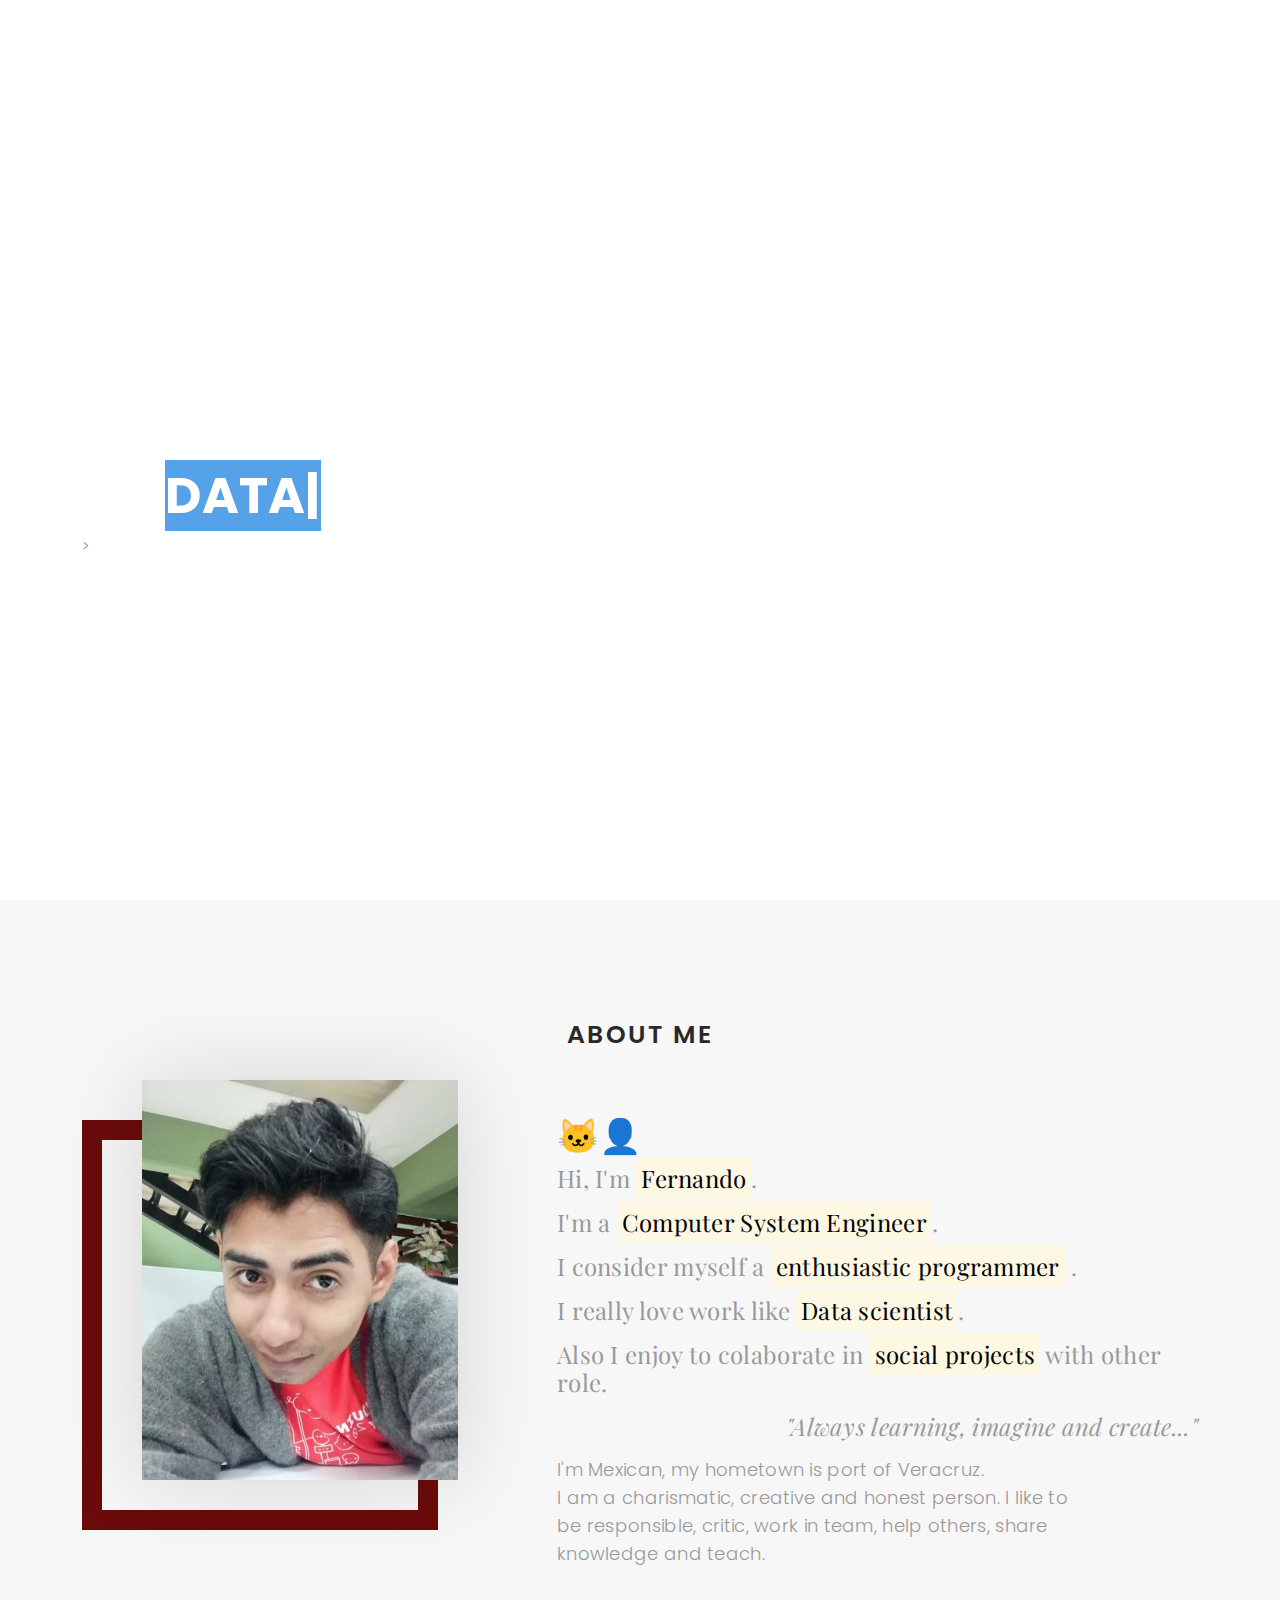
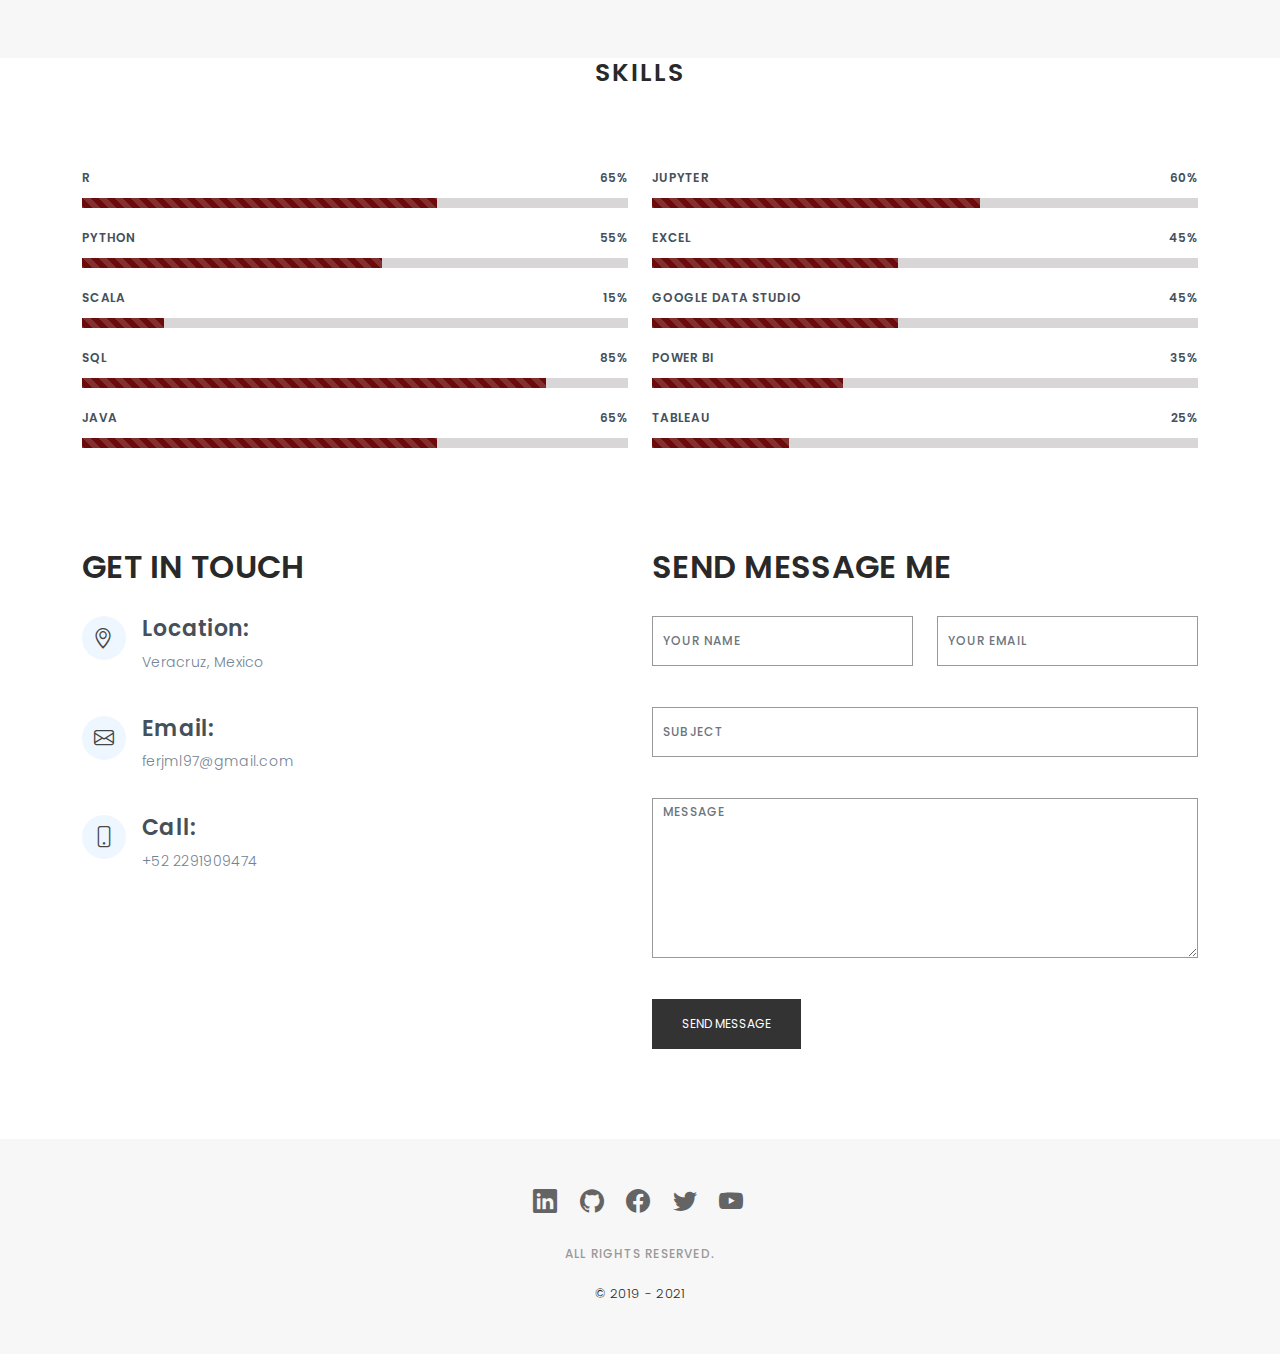
==== index.html @ 3c68696a "sections apart" ====
<!DOCTYPE html>
<html lang="en">

<head>
  <meta charset="utf-8">
  <meta content="width=device-width, initial-scale=1.0" name="viewport">

  <title>FM Site</title>
  <meta content="" name="description">
  <meta content="" name="keywords">

  <!-- Favicons -->
  <link href="assets/img/logo-fm.png" rel="icon">


  <!-- Google Fonts -->
  <link href="https://fonts.googleapis.com/css?family=Poppins:300,300i,400,400i,500,500i,600,600i,700,700i|Playfair+Display:400,400i,500,500i,600,600i,700,700i,900,900i" rel="stylesheet">
  <link rel="preconnect" href="https://fonts.googleapis.com">
  <link rel="preconnect" href="https://fonts.gstatic.com" crossorigin>
  <link href="https://fonts.googleapis.com/css2?family=Playfair+Display:ital,wght@0,700;1,400;1,900&display=swap" rel="stylesheet">
    
  <!-- Vendor CSS Files -->
  <link href="assets/vendor/bootstrap/css/bootstrap.min.css" rel="stylesheet">
  <link href="assets/vendor/bootstrap-icons/bootstrap-icons.css" rel="stylesheet">
  <link href="assets/vendor/boxicons/css/boxicons.min.css" rel="stylesheet">
  <link href="assets/vendor/glightbox/css/glightbox.min.css" rel="stylesheet">
  <link href="assets/vendor/swiper/swiper-bundle.min.css" rel="stylesheet">
  

  <!-- Template Main CSS File -->
  <link href="assets/css/style.css" rel="stylesheet">

</head>

<body>
  
  <div class="contenedor_loader">
    <div class="loader"></div>
  </div>
  
  
  <!-- ======= Header ======= -->
  <header id="header" class="fixed-top">
    <div class="container d-flex align-items-center justify-content-between">

      <a href="index.html" class="logo"><img src="assets/img/logo-fm.png" alt="" class="img-fluid"></a>
      <!-- Uncomment below if you prefer to use an text logo -->
      <!-- <h1 class="logo"><a href="index.html">Folio</a></h1> -->
      

      <nav id="navbar" class="navbar">
        <ul>
          <li><a class="nav-link scrollto active" href="#hero">Home</a></li>
          <li><a class="nav-link scrollto" href="#about">About me</a></li>
          <li><a class="nav-link scrollto" href="#skills">Skills</a></li>
          <!-- <li><a class="nav-link scrollto" href="#resume">Resume</a></li>
          <li><a class="nav-link  scrollto" href="#portfolio">Portfolio</a></li>
          <li><a class="nav-link  scrollto" href="#journal">Blog</a></li> -->
          <li><a class="nav-link scrollto" href="#contact">Contact</a></li>
          
         <!--  <li class="dropdown"><a href=""><span> More </span> <i class="bi bi-chevron-down"></i></a>
            <ul>
              <li><a href="#"> Activities Calendar</a></li>
              <li><a href="#"> Accounts </a></li>
              <li><a href="#"> Events </a></li>
              <li><a href="#"> Hackathons </a></li>
              <li class="dropdown"><a href="#"><span> Download CV </span> <i class="bi bi-chevron-right"></i></a>
                <ul>
                  <li><a href="#">Data Scientist</a></li>
                  <li><a href="#">Web Developer</a></li>
                  <li><a href="#">Programmer</a></li>
                  <li><a href="#">UX|UI</a></li>
                </ul>
              </li>
            </ul>
          </li> -->
        
          
          
        </ul>
        <i class="bi bi-list mobile-nav-toggle"></i>
      </nav><!-- .navbar -->

    </div>
  </header><!-- End Header -->

  <!-- ======= Hero Section ======= -->
  <div id="hero" class="home">

    <div class="container">
      <div class="hero-content flex-column justify-content-center">
        <h1> FERNANDO </h1>
        <h1> MALDONADO </h1>
        <h2>I'm <span class="typed" data-typed-items="Data Scientist"></span></h2>
                <!--  Developer , UX / UI , Freelancer-->>
        <p>Data Scientist | Web Developer | Programmer | UX/UI </p>

        <ul class="list-unstyled list-social">
          <li><a href="https://www.linkedin.com/in/ferjml97/"><i class="bi bi-linkedin"></i></a></li>
          <li><a href="https://github.com/ferjml97"><i class="bi bi-github"></i></a></li>
          <li><a href="https://www.facebook.com/ferjml3960"><i class="bi bi-facebook"></i></a></li>
          <li><a href="https://twitter.com/ferjml97"><i class="bi bi-twitter"></i></a></li>
          <li><a href="https://www.youtube.com/channel/UCDywycMOpGWDuRJyIHWeQcQ
            "><i class="bi bi-youtube" style="font-size: 2 rem; top: 50%;"></i></a></li>
        </ul>
      </div>
    </div>
  </div><!-- End Hero -->

  <main id="main">

    <!-- ======= About Section ======= -->
    <div id="about" class="paddsection">
      <div class="container">
        <div class="section-title text-center">
          <h2>ABOUT ME</h2>
        </div>
      </div>
      <div class="container">
        <div class="row justify-content-between">

          <div class="col-lg-4 ">
            <div class="div-img-bg">
              <div class="about-img">
                <img src="assets/img/me.jpg" class="img-responsive" alt="me">
              </div>
            </div>
          </div>

          <div class="col-lg-7">
            <div class="about-descr">
              <p class="p-ico"> 🐱‍👤 </p>
              <p class="p-heading"> Hi, I'm <mark>Fernando</mark>.</p>
              <p class="p-heading"> I'm a <mark>Computer System Engineer</mark>.</p>
              <p class="p-heading"> I consider myself a <mark>enthusiastic programmer</mark> .</p>
              <p class="p-heading"> I really love work like <mark>Data scientist</mark>. </p>
              <p class="p-heading"> Also I enjoy to colaborate in <mark>social projects</mark> with other role.</p>
              <p class="p-headingex"></p>
      
              <p class="  p-headingex"> "Always learning, imagine and create..."  </p>

              <p class="separator">I'm Mexican, my hometown is port of Veracruz.</p>
              <p class="separator">
                I am a charismatic, creative and honest person. I like to be responsible, critic, 
                work in team, help others, share knowledge and teach.
              </p>

            </div>

          </div>
        </div>
      </div>
    </div><!-- End About Section -->

    <!-- ======= Services Section ======= -->
    <!-- <div id="services">
      <div class="container">

        <div class="services-slider swiper" data-aos="fade-up" data-aos-delay="100">
          <div class="swiper-wrapper">

            <div class="swiper-slide">
              <div class="services-block">
                <i class="bi bi-briefcase"></i>
                <span>UI/UX DESIGN</span>
                <p class="separator">To an English person, it will seem like simplified English,told me what </p>
              </div>
            </div> -->
            <!-- End testimonial item -->

           <!--  <div class="swiper-slide">
              <div class="services-block">
                <i class="bi bi-card-checklist"></i>
                <span>BRAND IDENTITY</span>
                <p class="separator">To an English person, it will seem like simplified English,told me what </p>
              </div>
            </div> -->
            <!-- End testimonial item -->

           <!--  <div class="swiper-slide">
              <div class="services-block">
                <i class="bi bi-bar-chart"></i>
                <span>WEB DESIGN</span>
                <p class="separator">To an English person, it will seem like simplified English,told me what </p>
              </div>
            </div> -->
            <!-- End testimonial item -->

           <!--  <div class="swiper-slide">
              <div class="services-block">
                <i class="bi bi-binoculars"></i>
                <span>MOBILE APPS</span>
                <p class="separator">To an English person, it will seem like simplified English,told me what </p>
              </div>
            </div> -->
            <!-- End testimonial item -->

            <!-- <div class="swiper-slide">
              <div class="services-block">
                <i class="bi bi-brightness-high"></i>
                <span>Analytics</span>
                <p class="separator">To an English person, it will seem like simplified English,told me what </p>
              </div>
            </div> -->
            <!-- End testimonial item -->

            <!-- <div class="swiper-slide">
              <div class="services-block">
                <i class="bi bi-calendar4-week"></i>
                <span>PHOTOGRAPHY</span>
                <p class="separator">To an English person, it will seem like simplified English,told me what </p>
              </div>
            </div> -->
            <!-- End testimonial item -->

         <!--  </div>
          <div class="swiper-pagination"></div>
        </div>

      </div>

    </div> --><!-- End Services Section -->

    <!-- ======= Skills Section ======= -->
    <section id="skills" class="skills section-bg ">
      <div class="container">

        <div class="section-title">
          <div class="container">
            <div class="section-title text-center">
              <h2>SKILLS</h2>
            </div>
          </div>
<!--           <p>Magnam dolores commodi suscipit. Necessitatibus eius consequatur ex aliquid fuga eum quidem. Sit sint consectetur velit. Quisquam quos quisquam cupiditate. Et nemo qui impedit suscipit alias ea. Quia fugiat sit in iste officiis commodi quidem hic quas.</p>
 -->        </div>

        <div class="row skills-content">

          <div class="col-lg-6">

            <div class="progress">
              <span class="skill"> R <i class="val">65%</i></span>
              <div class="progress-bar-wrap">
              <div class="progress-bar progress-bar-striped progress-bar-animated" role="progressbar" aria-valuenow="75" aria-valuemin="0" aria-valuemax="100" style="width: 65%"></div>
              </div>
            </div>
            
            <div class="progress">
              <span class="skill"> PYTHON <i class="val">55%</i></span>
              <div class="progress-bar-wrap">
              <div class="progress-bar progress-bar-striped progress-bar-animated" role="progressbar" aria-valuenow="75" aria-valuemin="0" aria-valuemax="100" style="width: 55%"></div>
              </div>
            </div>

            <div class="progress">
              <span class="skill"> SCALA <i class="val">15%</i></span>
              <div class="progress-bar-wrap">
              <div class="progress-bar progress-bar-striped progress-bar-animated" role="progressbar" aria-valuenow="75" aria-valuemin="0" aria-valuemax="100" style="width: 15%"></div>
              </div>
            </div>

            <div class="progress">
              <span class="skill"> SQL <i class="val">85%</i></span>
              <div class="progress-bar-wrap">
              <div class="progress-bar progress-bar-striped progress-bar-animated" role="progressbar" aria-valuenow="75" aria-valuemin="0" aria-valuemax="100" style="width: 85%"></div>
              </div>
            </div>

            <div class="progress">
              <span class="skill"> JAVA <i class="val">65%</i></span>
              <div class="progress-bar-wrap">
              <div class="progress-bar progress-bar-striped progress-bar-animated" role="progressbar" aria-valuenow="75" aria-valuemin="0" aria-valuemax="100" style="width: 65%"></div>
              </div>
            </div>

          </div>

          <div class="col-lg-6">

            <div class="progress">
              <span class="skill"> JUPYTER <i class="val">60%</i></span>
              <div class="progress-bar-wrap">
              <div class="progress-bar progress-bar-striped progress-bar-animated" role="progressbar" aria-valuenow="75" aria-valuemin="0" aria-valuemax="100" style="width: 60%"></div>
              </div>
            </div>

            <div class="progress">
              <span class="skill"> EXCEL <i class="val">45%</i></span>
              <div class="progress-bar-wrap">
              <div class="progress-bar progress-bar-striped progress-bar-animated" role="progressbar" aria-valuenow="75" aria-valuemin="0" aria-valuemax="100" style="width: 45%"></div>
              </div>
            </div>

            <div class="progress">
              <span class="skill"> GOOGLE DATA STUDIO <i class="val">45%</i></span>
              <div class="progress-bar-wrap">
              <div class="progress-bar progress-bar-striped progress-bar-animated" role="progressbar" aria-valuenow="75" aria-valuemin="0" aria-valuemax="100" style="width: 45%"></div>
              </div>
            </div>

            <div class="progress">
              <span class="skill"> POWER BI <i class="val">35%</i></span>
              <div class="progress-bar-wrap">
              <div class="progress-bar progress-bar-striped progress-bar-animated" role="progressbar" aria-valuenow="75" aria-valuemin="0" aria-valuemax="100" style="width: 35%"></div>
              </div>
            </div>

            <div class="progress">
              <span class="skill"> TABLEAU <i class="val">25%</i></span>
              <div class="progress-bar-wrap">
              <div class="progress-bar progress-bar-striped progress-bar-animated" role="progressbar" aria-valuenow="75" aria-valuemin="0" aria-valuemax="100" style="width:25%"></div>
              </div>
            </div>

          </div>
        </div>
      </div>
    </section><!-- End Skills Section -->

    <!-- ======= Resume Section ======= -->
   <!--  <section id="resume" class="resume paddsection">
      <div class="container" data-aos="fade-up">

        <div class="section-title">
          <div class="container">
            <div class="section-title text-center">
              <h2>RESUME</h2>
            </div>
          </div>
          <p>Magnam dolores commodi suscipit. Necessitatibus eius consequatur ex aliquid fuga eum quidem. Sit sint consectetur velit. Quisquam quos quisquam cupiditate. Et nemo qui impedit suscipit alias ea. Quia fugiat sit in iste officiis commodi quidem hic quas.</p>
        </div>

        <div class="row">
          <div class="col-lg-6">
            <h3 class="resume-title">Sumary</h3>
            <div class="resume-item pb-0">
              <h4>Brandon Johnson</h4>
              <p><em>Innovative and deadline-driven Graphic Designer with 3+ years of experience designing and developing user-centered digital/print marketing material from initial concept to final, polished deliverable.</em></p>
              <ul>
                <li>Portland par 127,Orlando, FL</li>
                <li>(123) 456-7891</li>
                <li>alice.barkley@example.com</li>
              </ul>
            </div>

            <h3 class="resume-title">Education</h3>
            <div class="resume-item">
              <h4>Master of Fine Arts &amp; Graphic Design</h4>
              <h5>2015 - 2016</h5>
              <p><em>Rochester Institute of Technology, Rochester, NY</em></p>
              <p>Qui deserunt veniam. Et sed aliquam labore tempore sed quisquam iusto autem sit. Ea vero voluptatum qui ut dignissimos deleniti nerada porti sand markend</p>
            </div>
            <div class="resume-item">
              <h4>Bachelor of Fine Arts &amp; Graphic Design</h4>
              <h5>2010 - 2014</h5>
              <p><em>Rochester Institute of Technology, Rochester, NY</em></p>
              <p>Quia nobis sequi est occaecati aut. Repudiandae et iusto quae reiciendis et quis Eius vel ratione eius unde vitae rerum voluptates asperiores voluptatem Earum molestiae consequatur neque etlon sader mart dila</p>
            </div>
          </div>
          <div class="col-lg-6">
            <h3 class="resume-title">Professional Experience</h3>
            <div class="resume-item">
              <h4>Senior graphic design specialist</h4>
              <h5>2019 - Present</h5>
              <p><em>Experion, New York, NY </em></p>
              <ul>
                <li>Lead in the design, development, and implementation of the graphic, layout, and production communication materials</li>
                <li>Delegate tasks to the 7 members of the design team and provide counsel on all aspects of the project. </li>
                <li>Supervise the assessment of all graphic materials in order to ensure quality and accuracy of the design</li>
                <li>Oversee the efficient use of production project budgets ranging from $2,000 - $25,000</li>
              </ul>
            </div>
            <div class="resume-item">
              <h4>Graphic design specialist</h4>
              <h5>2017 - 2018</h5>
              <p><em>Stepping Stone Advertising, New York, NY</em></p>
              <ul>
                <li>Developed numerous marketing programs (logos, brochures,infographics, presentations, and advertisements).</li>
                <li>Managed up to 5 projects or tasks at a given time while under pressure</li>
                <li>Recommended and consulted with clients on the most appropriate graphic design</li>
                <li>Created 4+ design presentations and proposals a month for clients and account managers</li>
              </ul>
            </div>
          </div>
        </div>

      </div>
    </section> --><!-- End Resume Section -->

    <!-- ======= Portfolio Section ======= -->
   <!--  <div id="portfolio" class="paddsection">

      <div class="container">
        <div class="section-title text-center">
          <h2>My Portfolio</h2>
        </div>
      </div>

      <div class="container">

        <div class="row">
          <div class="col-lg-12 d-flex justify-content-center">
            <ul id="portfolio-flters">
              <li data-filter="*" class="filter-active">All</li>
              <li data-filter=".filter-app">App</li>
              <li data-filter=".filter-card">Card</li>
              <li data-filter=".filter-web">Web</li>
            </ul>
          </div>
        </div>

        <div class="row portfolio-container">

          <div class="col-lg-4 col-md-6 portfolio-item filter-app">
            <img src="assets/img/portfolio/portfolio-1.jpg" class="img-fluid" alt="">
            <div class="portfolio-info">
              <h4>App 1</h4>
              <p>App</p>
              <a href="assets/img/portfolio/portfolio-1.jpg" data-gallery="portfolioGallery" class="portfolio-lightbox preview-link" title="App 1"><i class="bx bx-plus"></i></a>
              <a href="portfolio-details.html" class="details-link" title="More Details"><i class="bx bx-link"></i></a>
            </div>
          </div>

          <div class="col-lg-4 col-md-6 portfolio-item filter-web">
            <img src="assets/img/portfolio/portfolio-2.jpg" class="img-fluid" alt="">
            <div class="portfolio-info">
              <h4>Web 3</h4>
              <p>Web</p>
              <a href="assets/img/portfolio/portfolio-2.jpg" data-gallery="portfolioGallery" class="portfolio-lightbox preview-link" title="Web 3"><i class="bx bx-plus"></i></a>
              <a href="portfolio-details.html" class="details-link" title="More Details"><i class="bx bx-link"></i></a>
            </div>
          </div>

          <div class="col-lg-4 col-md-6 portfolio-item filter-app">
            <img src="assets/img/portfolio/portfolio-3.jpg" class="img-fluid" alt="">
            <div class="portfolio-info">
              <h4>App 2</h4>
              <p>App</p>
              <a href="assets/img/portfolio/portfolio-3.jpg" data-gallery="portfolioGallery" class="portfolio-lightbox preview-link" title="App 2"><i class="bx bx-plus"></i></a>
              <a href="portfolio-details.html" class="details-link" title="More Details"><i class="bx bx-link"></i></a>
            </div>
          </div>

          <div class="col-lg-4 col-md-6 portfolio-item filter-card">
            <img src="assets/img/portfolio/portfolio-4.jpg" class="img-fluid" alt="">
            <div class="portfolio-info">
              <h4>Card 2</h4>
              <p>Card</p>
              <a href="assets/img/portfolio/portfolio-4.jpg" data-gallery="portfolioGallery" class="portfolio-lightbox preview-link" title="Card 2"><i class="bx bx-plus"></i></a>
              <a href="portfolio-details.html" class="details-link" title="More Details"><i class="bx bx-link"></i></a>
            </div>
          </div>

          <div class="col-lg-4 col-md-6 portfolio-item filter-web">
            <img src="assets/img/portfolio/portfolio-5.jpg" class="img-fluid" alt="">
            <div class="portfolio-info">
              <h4>Web 2</h4>
              <p>Web</p>
              <a href="assets/img/portfolio/portfolio-5.jpg" data-gallery="portfolioGallery" class="portfolio-lightbox preview-link" title="Web 2"><i class="bx bx-plus"></i></a>
              <a href="portfolio-details.html" class="details-link" title="More Details"><i class="bx bx-link"></i></a>
            </div>
          </div>

          <div class="col-lg-4 col-md-6 portfolio-item filter-app">
            <img src="assets/img/portfolio/portfolio-6.jpg" class="img-fluid" alt="">
            <div class="portfolio-info">
              <h4>App 3</h4>
              <p>App</p>
              <a href="assets/img/portfolio/portfolio-6.jpg" data-gallery="portfolioGallery" class="portfolio-lightbox preview-link" title="App 3"><i class="bx bx-plus"></i></a>
              <a href="portfolio-details.html" class="details-link" title="More Details"><i class="bx bx-link"></i></a>
            </div>
          </div>
          
        </div>

      </div>

    </div> --><!-- End Portfolio Section -->

    <!-- ======= Journal Section ======= -->
    <!-- <div id="journal" class="text-left paddsection">

      <div class="container">
        <div class="section-title text-center">
          <h2>journal</h2>
        </div>
      </div>

      <div class="container">
        <div class="journal-block">
          <div class="row">

            <div class="col-lg-4 col-md-6">
              <div class="journal-info">

                <a href="blog-single.html"><img src="assets/img/blog-post-1.jpg" class="img-responsive" alt="img"></a>

                <div class="journal-txt">

                  <h4><a href="blog-single.html">SO LETS MAKE THE MOST IS BEAUTIFUL</a></h4>
                  <p class="separator">To an English person, it will seem like simplified English
                  </p>

                </div>

              </div>
            </div>

            <div class="col-lg-4 col-md-6">
              <div class="journal-info">

                <a href="blog-single.html"><img src="assets/img/blog-post-2.jpg" class="img-responsive" alt="img"></a>

                <div class="journal-txt">

                  <h4><a href="blog-single.html">WE'RE GONA MAKE DREAMS COMES</a></h4>
                  <p class="separator">To an English person, it will seem like simplified English
                  </p>

                </div>

              </div>
            </div>

            <div class="col-lg-4 col-md-6">
              <div class="journal-info">

                <a href="blog-single.html"><img src="assets/img/blog-post-3.jpg" class="img-responsive" alt="img"></a>

                <div class="journal-txt">

                  <h4><a href="blog-single.html">NEW LIFE CIVILIZATIONS TO BOLDLY</a></h4>
                  <p class="separator">To an English person, it will seem like simplified English
                  </p>

                </div>

              </div>
            </div>

            <div class="col-lg-4 col-md-6">
              <div class="journal-info">

                <a href="blog-single.html"><img src="assets/img/blog-post-3.jpg" class="img-responsive" alt="img"></a>

                <div class="journal-txt">

                  <h4><a href="blog-single.html">NEW LIFE CIVILIZATIONS TO BOLDLY</a></h4>
                  <p class="separator">To an English person, it will seem like simplified English
                  </p>

                </div>

              </div>
            </div>

          </div>
        </div>
      </div>

    </div> --><!-- End Journal Section -->

    <!-- ======= Contact Section ======= -->
    <div id="contact" class="paddsection contact">
      <div class="container">
        <div class="contact-block1">
          <div class="row">
            
            <div class="col-lg-6">
              <div class="info contact-contact">
                <h2 class="mb-30">GET IN TOUCH</h2>
                <div class="address">
                  <i class="bi bi-geo-alt"></i>
                  <h4>Location:</h4>
                  <p>Veracruz, Mexico</p>
                </div>
  
                <div class="email">
                  <i class="bi bi-envelope"></i>
                  <h4>Email:</h4>
                  <p>ferjml97@gmail.com</p>
                </div>
  
                <div class="phone">
                  <i class="bi bi-phone"></i>
                  <h4>Call:</h4>
                  <p>+52 2291909474</p>
                </div>
  
              </div>
  
            </div>

            <!--
            <div class="col-lg-6">
              <div class="contact-contact">

                <h2 class="mb-30">GET IN TOUCH</h2>

                <ul class="contact-details">
                  <li><span>Veracruz, Mexico</span></li>
                  <li><span>+52 2291909474</span></li>
                  <li><span>ferjml97@gmail.com</span></li>
                </ul>

              </div>
            </div>
            -->

            <div class="col-lg-6">
              <h2 class="mb-30">SEND MESSAGE ME</h2>
              <form action="forms/contact.php" method="post" role="form" class="php-email-form">
                <div class="row gy-3">

                  <div class="col-lg-6">
                    <div class="form-group contact-block1">
                      <input type="text" name="name" class="form-control" id="name" placeholder="Your Name" required>
                    </div>
                  </div>

                  <div class="col-lg-6">
                    <div class="form-group">
                      <input type="email" class="form-control" name="email" id="email" placeholder="Your Email" required>
                    </div>
                  </div>

                  <div class="col-lg-12">
                    <div class="form-group">
                      <input type="text" class="form-control" name="subject" id="subject" placeholder="Subject" required>
                    </div>
                  </div>

                  <div class="col-lg-12">
                    <div class="form-group">
                      <textarea class="form-control" name="message" placeholder="Message" required></textarea>
                    </div>
                  </div>

                  <div class="col-lg-12">
                    <div class="loading">Loading</div>
                    <div class="error-message"></div>
                    <div class="sent-message">Your message has been sent. Thank you!</div>
                  </div>

                  <div class="mt-0">
                    <input type="submit" class="btn btn-defeault btn-send" value="Send message">
                  </div>

                </div>
              </form>
            </div>
          </div>
        </div>
      </div>
    </div><!-- End Contact Section -->

  </main><!-- End #main -->

  <!-- ======= Footer ======= -->
  <div id="footer" class="text-center">
    <div class="container">
      <div class="socials-media text-center">

        <ul class="list-unstyled">
          <li><a href="https://www.linkedin.com/in/ferjml97/"><i class="bi bi-linkedin"></i></a></li>
          <li><a href="https://github.com/ferjml97"><i class="bi bi-github"></i></a></li>
          <li><a href="https://www.facebook.com/ferjml3960"><i class="bi bi-facebook"></i></a></li>
          <li><a href="https://twitter.com/ferjml97"><i class="bi bi-twitter"></i></a></li>
          <li><a href="https://www.youtube.com/channel/UCDywycMOpGWDuRJyIHWeQcQ
            "><i class="bi bi-youtube" style="font-size: 2 rem; top: 50%;"></i></a></li>
        </ul>
      </div>
      <p>All rights reserved.</p>
      <div class="credits">
        <a href="">&copy; 2019 - 2021</a>
      </div>
    </div>
  </div><!-- End Footer -->

  <a href="#" class="back-to-top d-flex align-items-center justify-content-center"><i class="bi bi-arrow-up-short"></i></a>

  <!-- Vendor JS Files -->
  <script src="assets/vendor/bootstrap/js/bootstrap.bundle.min.js"></script>
  <script src="assets/vendor/glightbox/js/glightbox.min.js"></script>
  <script src="assets/vendor/isotope-layout/isotope.pkgd.min.js"></script>
  <script src="assets/vendor/php-email-form/validate.js"></script>
  <script src="assets/vendor/swiper/swiper-bundle.min.js"></script>
  <script src="assets/vendor/typed.js/typed.min.js"></script>
  <script src="assets/vendor/waypoints/noframework.waypoints.min.js"></script>

  <!-- Template Main JS File -->
  <script src="assets/js/main.js"></script>

</body>

</html>
---- assets/css/style.css ----
::-webkit-scrollbar {
  display: none;
}


body {
  background: #ffffff;
  color: #898989;
  font-family: "Poppins", helvetica;
  font-size: 15px;
  font-weight: 300;
  line-height: 20px;
  letter-spacing: 0.02em;
  overflow-x: hidden;
  margin: 0 auto;
  padding: 0;
  box-sizing: border-box;
}



h1, h2, h3, h4, h5, h6 {
  margin: 0;
}

h2 {
  color: #292929;
  font-weight: 600;
}

h4 {
  color: #292929;
  font-size: 14px;
  font-weight: 600;
}

a {
  color: #292929;
  text-decoration: none !important;
  transition: all 0.5s ease-in-out 0s;
}

a:hover {
  transition: all 0.5s ease-in-out 0s;
}

p {
  /*margin: 25px 0;*/
  padding: 0;
  font-size: 15px;
  color: #999999;
  line-height: 28px;
}

::-moz-selection {
  background: #000000;
  color: #fff;
  font-weight: 800;
}

::selection {
  background: #000000;
  color: #fff;
}

.btn {
  background: #333;
  border: medium none;
  border-radius: 0;
  color: #fff;
  font-size: 12px;
  height: 50px;
  line-height: 50px;
  padding: 0 30px;
  text-transform: uppercase;
}

.btn:hover, .btn:focus {
  color: #fff;
}

.padDiv {
  padding: 30px 20px;
}

.section-title {
  margin-bottom: 70px;
}

.section-title h2 {
  font-size: 25px;
  letter-spacing: 2px;
  text-transform: uppercase;
}

.form-control {
  background-color: transparent;
  border: 1px solid #999;
  border-radius: 0;
  color: #999999;
  font-size: 12px;
  font-weight: 500;
  height: 50px;
  letter-spacing: 0.1em;
  padding-left: 10px;
  margin: 0 0 25px 0;
  line-height: 14px;
  text-transform: uppercase;
}

.form-control:focus {
  box-shadow: none;
  outline: 0 none;
}

.paddsection {
  padding-top: 90px;
  padding-bottom: 90px;
}

.paddsections {
  padding-top: 90px;
  padding-bottom: 90px !important;
}

.hvr-shutter-in-horizontal::before {
  background: #333;
}

.hvr-shutter-in-horizontal:hover {
  background: #b8a07e;
}

.mb-30 {
  margin-bottom: 30px;
}

.main-content {
  padding-top: 140px;
}

/*--------------------------------------------------------------
# Back to top button
--------------------------------------------------------------*/
.back-to-top {
  position: fixed;
  visibility: hidden;
  opacity: 0;
  right: 15px;
  bottom: 15px;
  z-index: 996;
  background: #000000;
  width: 40px;
  height: 40px;
  border-radius: 4px;
  transition: all 0.4s;
}
.back-to-top i {
  font-size: 28px;
  color: #fff;
  line-height: 0;
}
.back-to-top:hover {
  background: #050505b0;
  color: #fff;
}
.back-to-top.active {
  visibility: visible;
  opacity: 1;
}

/*--------------------------------------------------------------
# Header
--------------------------------------------------------------*/
#header {
  transition: all 0.5s;
  z-index: 997;
  padding: 15px 0;
  background-color: #fff;
  top: -100%;
  box-shadow: 0px 2px 25px rgba(0, 0, 0, 0.08);
}
#header.header-scrolled, #header.header-inner-pages {
  top: 0;
}
#header .logo {
  font-size: 30px;
  margin: 0;
  padding: 0;
  line-height: 1;
  font-weight: 600;
  letter-spacing: 1px;
  font-family: "Playfair Display", sans-serif;
  font-style: italic;
}
#header .logo a {
  color: #141414;
}
#header .logo img {
  max-height: 40px;
}
@media (max-width: 992px) {
  #header {
    border: 0;
  }
}

/*--------------------------------------------------------------
# Navigation Menu
--------------------------------------------------------------*/
/**
* Desktop Navigation 
*/
.navbar {
  padding: 0;
}
.navbar ul {
  margin: 0;
  padding: 0;
  display: flex;
  list-style: none;
  align-items: center;
}
.navbar li {
  position: relative;
}
.navbar a, .navbar a:focus {
  display: flex;
  align-items: center;
  justify-content: space-between;
  padding: 10px 0 10px 30px;
  font-family: "Poppins", sans-serif;
  font-size: 14px;
  font-weight: 500;
  color: #000000;
  white-space: nowrap;
  transition: 0.3s;
}
.navbar a i, .navbar a:focus i {
  font-size: 12px;
  line-height: 0;
  margin-left: 5px;
}
.navbar a:hover, .navbar .active, .navbar .active:focus, .navbar li:hover > a {
  color: #000000;
  font-weight: 800;
}
/* despegable */
.navbar .dropdown ul {
  display: block;
  position: absolute;
  left: 30px;
  top: calc(100% + 30px);
  margin: 0;
  padding: 10px 0;
  z-index: 99;
  opacity: 0;
  visibility: hidden;
  background: #fff;
  box-shadow: 0px 0px 30px rgba(127, 137, 161, 0.25);
  transition: 0.3s;
}
.navbar .dropdown ul li {
  min-width: 200px;
}
.navbar .dropdown ul a {
  padding: 10px 20px;
  font-weight: 400;
}
.navbar .dropdown ul a i {
  font-size: 12px;
}
.navbar .dropdown ul a:hover, .navbar .dropdown ul .active:hover, .navbar .dropdown ul li:hover > a {
  color: #b8a07e;
}
.navbar .dropdown:hover > ul {
  opacity: 1;
  top: 100%;
  visibility: visible;
}
.navbar .dropdown .dropdown ul {
  top: 0;
  left: calc(100% - 30px);
  visibility: hidden;
}
.navbar .dropdown .dropdown:hover > ul {
  opacity: 1;
  top: 0;
  left: 100%;
  visibility: visible;
}

@media (max-width: 1366px) {
  .navbar .dropdown .dropdown ul {
    left: -90%;
  }
  .navbar .dropdown .dropdown:hover > ul {
    left: -100%;
  }
}

/**
* Mobile Navigation 
*/
.mobile-nav-toggle {
  color: #4b4a4a;
  font-size: 28px;
  cursor: pointer;
  display: none;
  line-height: 0;
  transition: 0.5s;
}
.mobile-nav-toggle.bi-x {
  color: #fff;
}

@media (max-width: 991px) {
  .mobile-nav-toggle {
    display: block;
  }

  .navbar ul {
    display: none;
  }
}
.navbar-mobile {
  position: fixed;
  overflow: hidden;
  top: 0;
  right: 0;
  left: 0;
  bottom: 0;
  background: rgba(49, 49, 49, 0.9);
  transition: 0.3s;
}
.navbar-mobile .mobile-nav-toggle {
  position: absolute;
  top: 15px;
  right: 15px;
}
.navbar-mobile ul {
  display: block;
  position: absolute;
  top: 55px;
  right: 15px;
  bottom: 15px;
  left: 15px;
  padding: 10px 0;
  border-radius: 10px;
  background-color: #fff;
  overflow-y: auto;
  transition: 0.3s;
}
.navbar-mobile a, .navbar-mobile a:focus {
  padding: 10px 20px;
  font-size: 15px;
  color: #000000;
}
.navbar-mobile a:hover, .navbar-mobile .active, .navbar-mobile li:hover > a {
  color: #000000;
  font-weight: 1000;
}
.navbar-mobile .getstarted, .navbar-mobile .getstarted:focus {
  margin: 15px;
}
/* menu despegable*/
.navbar-mobile .dropdown ul {
  position: static;
  display: none;
  margin: 10px 20px;
  padding: 10px 0;
  z-index: 99;
  opacity: 1;
  visibility: visible;
  background: #fff;
  box-shadow: 0px 0px 30px rgba(127, 137, 161, 0.25);
}
.navbar-mobile .dropdown ul li {
  min-width: 200px;
}
.navbar-mobile .dropdown ul a {
  padding: 10px 20px;
}
.navbar-mobile .dropdown ul a i {
  font-size: 12px;
}
.navbar-mobile .dropdown ul a:hover, .navbar-mobile .dropdown ul .active:hover, .navbar-mobile .dropdown ul li:hover > a {
  color: #b8a07e;
}
.navbar-mobile .dropdown > .dropdown-active {
  display: block;
}

/*--------------------------------------------------------------
# Hero
--------------------------------------------------------------*/
#hero {
  background: url("../img/hero_2.gif") repeat scroll center center/cover;
  height: 100vh;
  width: 100%;
}

#hero .hero-content {
  height: 100vh;
  text-align: left;
  width: 100%;
  display: flex;
  justify-content: center;
  flex-direction: column;
}

.hero-content h1 {
  font-size: 70px;
  font-weight: 700;
  margin-top: 20px;
  margin-bottom: 10px;
  text-transform: uppercase;
  color: rgb(255, 255, 255);
}

.hero-content h2 {
  font-size: 50px;
  margin-top: 10px;
  font-weight: 700;
  margin-bottom: 10px;
  text-transform: uppercase;
  color: rgb(255, 255, 255);
}

.hero-content p {
  font-size: 20px;
  letter-spacing: 3px;
  margin-top: 10px;
  margin-bottom: 30px;
  text-transform: capitalize;
  color: rgb(255, 255, 255);
  font-weight: 600;
}

.hero-content .list-social li {
  display: inline-block;
  margin-right: 20px;
}

.hero-content .list-social li i {
  color: rgb(255, 255, 255);
  font-size: 30px;
}


/*
.hero-content .list-social li i:hover {
  color: #0563bb;
  font-weight: 100;
  transform: scale(1.3);
}*/
/*
#hero p span {
  color: #39c740;
  letter-spacing: 1px;
}
*/

#hero h2 span {
  /*color: #0563bb;*/
  background-color: #56a2e9;
  /*animation-name: example;
  animation-duration: 30s;*/
}


/*
@keyframes example {
  from {background-color: red;}
  to {background-color: yellow;}

}*/

/*--------------------------------------------------------------
# Breadcrumbs
--------------------------------------------------------------*/
.breadcrumbs {
  padding: 120px 0 0 0;
  background-color: white;
  min-height: 40px;
}
@media (max-width: 992px) {
  .breadcrumbs {
    padding-top: 100px;
  }
}
.breadcrumbs h2 {
  font-size: 24px;
  font-weight: 300;
  margin: 0;
}
@media (max-width: 992px) {
  .breadcrumbs h2 {
    margin: 0 0 10px 0;
  }
}
.breadcrumbs ol {
  display: flex;
  flex-wrap: wrap;
  list-style: none;
  padding: 0;
  margin: 0;
  font-size: 14px;
}
.breadcrumbs ol li + li {
  padding-left: 10px;
}
.breadcrumbs ol li + li::before {
  display: inline-block;
  padding-right: 10px;
  color: #6c757d;
  content: "/";
}
@media (max-width: 768px) {
  .breadcrumbs .d-flex {
    display: block !important;
  }
  .breadcrumbs ol {
    display: block;
  }
  .breadcrumbs ol li {
    display: inline-block;
  }
}

/*-----------------------------------------------------------------------------------*/
/*  About
/*-----------------------------------------------------------------------------------*/
#about {
  width: 100%;
  height: auto;
  background: #f7f7f7;
  padding-top: 120px;
}

#about .div-img-bg {
  padding-bottom: 30px;
  border: 20px solid #6b0b0b;
}

#about .div-img-bg .about-img img {
  width: 100%;
  box-shadow: 0px 0px 85px 0px rgba(0, 0, 0, 0.14);
  margin-top: -60px;
  margin-left: 40px;
  height: 400px;
  -o-object-fit: cover;
  object-fit: cover;
}
#about .about-descr .p-ico {
  font-family: "Playfair Display", serif;
  font-size: 34px;
  text-align: left;
}

#about .about-descr .p-heading {
  font-family: "Playfair Display", serif;
  font-size: 24px;
  text-align: left;
}

#about .about-descr .p-headingex {
  font-family: "Playfair Display", serif;
  font-style: italic;
  font-size: 24px;
  text-align:  right;
}

#about .about-descr .p-head {
  font-family: "Playfair Display", serif;
  font-weight: 700;
  font-size: 24px;
  text-align: right;
}

#about .about-descr .separator {
  max-width: 80%;
  margin-bottom: 0;
  font-size: 18px;
  text-align: left;
}

/*--------------------------------------------------------------
# Skills
--------------------------------------------------------------*/
.skills .progress {
  height: 60px;
  display: block;
  background: none;
  border-radius: 0;
}
.skills .progress .skill {
  padding: 10px 0;
  margin: 0;
  text-transform: uppercase;
  display: block;
  font-weight: 600;
  font-family: "Poppins", sans-serif;
  color: #45505b;
}
.skills .progress .skill .val {
  float: right;
  font-style: normal;
}
.skills .progress-bar-wrap {
  background: #d8d6d6;
}
.skills .progress-bar {
  width: 1px;
  height: 10px;
  transition: 0.9s;
  background-color: #6b0b0b;
}

/*--------------------------------------------------------------
# Resume
--------------------------------------------------------------*/
.resume .resume-title {
  font-size: 26px;
  font-weight: 700;
  margin-top: 20px;
  margin-bottom: 20px;
  color: #45505b;
}
.resume .resume-item {
  padding: 0 0 20px 20px;
  margin-top: -2px;
  border-left: 2px solid #0563bb;
  position: relative;
}
.resume .resume-item h4 {
  line-height: 18px;
  font-size: 18px;
  font-weight: 600;
  text-transform: uppercase;
  font-family: "Poppins", sans-serif;
  color: #0563bb;
  margin-bottom: 10px;
}
.resume .resume-item h5 {
  font-size: 16px;
  background: #f7f8f9;
  padding: 5px 15px;
  display: inline-block;
  font-weight: 600;
  margin-bottom: 10px;
}
.resume .resume-item ul {
  padding-left: 20px;
}
.resume .resume-item ul li {
  padding-bottom: 10px;
}
.resume .resume-item:last-child {
  padding-bottom: 0;
}
.resume .resume-item::before {
  content: "";
  position: absolute;
  width: 16px;
  height: 16px;
  border-radius: 50px;
  left: -9px;
  top: 0;
  background: #fff;
  border: 2px solid #0563bb;
}

/*--------------------------------------------------------------
# Services
--------------------------------------------------------------*/
#services {
  position: relative;
  padding-bottom: 80px;
}


.services-block span {
  margin: 10px 0;
  position: relative;
  font-size: 13px;
  color: #292929;
  letter-spacing: 0.1em;
  font-weight: 500;
  text-transform: uppercase;
  display: block;
}

.services-block .separator {
  margin: 0;
  font-size: 13px;
  line-height: 22px;
}

.services-block i {
  font-size: 44px;
  color: #6b0b0b;
  line-height: 44px;
}

.services-slider .swiper-pagination {
  margin-top: 30px;
  position: relative;
}
.services-slider .swiper-pagination .swiper-pagination-bullet {
  width: 12px;
  height: 12px;
  background-color: #fff;
  opacity: 1;
  border: 1px solid #6b0b0b;
}
.services-slider .swiper-pagination .swiper-pagination-bullet-active {
  background-color: #6b0b0b;
}

/*--------------------------------------------------------------
# Portfolio
--------------------------------------------------------------*/
#portfolio {
  position: relative;
  padding-bottom: 50px;
}
#portfolio #portfolio-flters {
  padding: 0;
  margin: 0 auto 35px auto;
  list-style: none;
  text-align: center;
  border-radius: 50px;
  padding: 2px 15px;
}
#portfolio #portfolio-flters li {
  cursor: pointer;
  display: inline-block;
  padding: 10px 15px 8px 15px;
  font-size: 14px;
  font-weight: 600;
  line-height: 1;
  text-transform: uppercase;
  color: #999999;
  margin-bottom: 5px;
  transition: all 0.3s ease-in-out;
}
#portfolio #portfolio-flters li:hover, #portfolio #portfolio-flters li.filter-active {
  color: #6b0b0b;
}
#portfolio #portfolio-flters li:last-child {
  margin-right: 0;
}
#portfolio .portfolio-item {
  margin-bottom: 30px;
}
#portfolio .portfolio-item .portfolio-info {
  opacity: 0;
  position: absolute;
  left: 30px;
  right: 30px;
  bottom: 0;
  z-index: 3;
  transition: all ease-in-out 0.3s;
  background: rgba(255, 255, 255, 0.9);
  padding: 15px;
}
#portfolio .portfolio-item .portfolio-info h4 {
  font-size: 18px;
  color: #666;
  font-weight: 600;
  margin-bottom: 10px;
}
#portfolio .portfolio-item .portfolio-info p {
  color: #999;
  font-size: 14px;
  margin: 0;
  padding: 0;
}
#portfolio .portfolio-item .portfolio-info .preview-link, #portfolio .portfolio-item .portfolio-info .details-link {
  position: absolute;
  right: 40px;
  font-size: 24px;
  top: calc(50% - 18px);
  color: #6b0b0b;
}
#portfolio .portfolio-item .portfolio-info .preview-link:hover, #portfolio .portfolio-item .portfolio-info .details-link:hover {
  color: #cab89f;
}
#portfolio .portfolio-item .portfolio-info .details-link {
  right: 10px;
}
#portfolio .portfolio-item:hover .portfolio-info {
  opacity: 1;
  bottom: 20px;
}

/*--------------------------------------------------------------
# Portfolio Details
--------------------------------------------------------------*/
.portfolio-details {
  padding-top: 40px;
}
.portfolio-details .portfolio-details-slider img {
  width: 100%;
}
.portfolio-details .portfolio-details-slider .swiper-pagination {
  margin-top: 20px;
  position: relative;
}
.portfolio-details .portfolio-details-slider .swiper-pagination .swiper-pagination-bullet {
  width: 12px;
  height: 12px;
  background-color: #fff;
  opacity: 1;
  border: 1px solid #6b0b0b;
}
.portfolio-details .portfolio-details-slider .swiper-pagination .swiper-pagination-bullet-active {
  background-color: #6b0b0b;
}
.portfolio-details .portfolio-info {
  padding: 30px;
  box-shadow: 0px 0 30px rgba(75, 74, 74, 0.08);
}
.portfolio-details .portfolio-info h3 {
  font-size: 22px;
  font-weight: 700;
  margin-bottom: 20px;
  padding-bottom: 20px;
  border-bottom: 1px solid #eee;
}
.portfolio-details .portfolio-info ul {
  list-style: none;
  padding: 0;
  font-size: 15px;
}
.portfolio-details .portfolio-info ul li + li {
  margin-top: 10px;
}
.portfolio-details .portfolio-description {
  padding-top: 30px;
}
.portfolio-details .portfolio-description h2 {
  font-size: 26px;
  font-weight: 700;
  margin-bottom: 20px;
}
.portfolio-details .portfolio-description p {
  padding: 0;
}

/*--------------------------------------------------------------
# Journal - Blog
--------------------------------------------------------------*/
#journal, #journal-blog {
  height: auto;
  width: 100%;
  background: #f7f7f7;
  padding-bottom: 60px;
  position: relative;
}

#journal-blog {
  background: #fff;
  padding-bottom: 30px;
}

#journal .journal-block {
  display: inline-block;
  height: auto;
  width: 100%;
}

#journal .journal-block .journal-info {
  position: relative;
}

.journal-block .journal-info img {
  max-width: 100%;
}

.journal-block .journal-info .journal-txt {
  padding: 25px 0px;
  position: relative;
}

.journal-block .journal-info .journal-txt h4 a {
  display: block;
  font-size: 19px;
  line-height: 24px;
  margin: 0 0 13px 0;
  font-weight: 500;
  color: #292929;
  transition: all 0.5s ease-in-out 0s;
}

.journal-block .journal-info .journal-txt h4 a:hover {
  color: #000000;
  font-weight: bold;
  transition: all 0.5s ease-in-out 0s;
}

.journal-block .journal-info .journal-txt p {
  margin: 0;
  font-size: 14px;
  line-height: 24px;
}

/*--------------------------------------------------------------
# Contact
--------------------------------------------------------------*/
#contact {
  height: auto;
  width: 100%;
}

.contact .info i {
  font-size: 20px;
  color: #474747;
  float: left;
  width: 44px;
  height: 44px;
  background: #eef7ff;
  display: flex;
  justify-content: center;
  align-items: center;
  border-radius: 50px;
  transition: all 0.3s ease-in-out;
}
.contact .info h4 {
  padding: 0 0 0 60px;
  font-size: 22px;
  font-weight: 600;
  margin-bottom: 5px;
  color: #45505b;
}
.contact .info p {
  padding: 0 0 0 60px;
  margin-bottom: 0;
  font-size: 14px;
  color: #728394;
}
.contact .info .email, .contact .info .phone {
  margin-top: 40px;
}
.contact .info .email:hover i, .contact .info .address:hover i, .contact .info .phone:hover i {
  background: rgb(100, 100, 100);
  color: #fff;
}
/*
.contact-details {
  list-style: none;
  margin: 0;
  padding: 0;
}

.contact-details li {
  padding-bottom: 10px;
}

#contact input, #contact textarea {
  width: 100%;
  margin-bottom: 5px;
}
*/
#contact textarea {
  min-height: 160px;
}

.php-email-form .error-message {
  display: none;
  color: #fff;
  background: #ed3c0d;
  text-align: left;
  padding: 15px;
  margin-bottom: 15px;
  font-weight: 600;
}
.php-email-form .error-message br + br {
  margin-top: 25px;
}
.php-email-form .sent-message {
  display: none;
  color: #fff;
  background: #18d26e;
  text-align: center;
  padding: 15px;
  font-weight: 600;
  margin-bottom: 15px;
}
.php-email-form .loading {
  display: none;
  background: #fff;
  text-align: center;
  padding: 15px;
  margin-bottom: 15px;
}
.php-email-form .loading:before {
  content: "";
  display: inline-block;
  border-radius: 50%;
  width: 24px;
  height: 24px;
  margin: 0 10px -6px 0;
  border: 3px solid #18d26e;
  border-top-color: #eee;
  -webkit-animation: animate-loading 1s linear infinite;
  animation: animate-loading 1s linear infinite;
}

@-webkit-keyframes animate-loading {
  0% {
    transform: rotate(0deg);
  }
  100% {
    transform: rotate(360deg);
  }
}

@keyframes animate-loading {
  0% {
    transform: rotate(0deg);
  }
  100% {
    transform: rotate(360deg);
  }
}
/*--------------------------------------------------------------
# Blog
--------------------------------------------------------------*/
/*  Navbar fixd page */
.subpage-nav {
  display: block !important;
}

/*-----------------------------------------------------------------------------------*/
/*  /* Single page */
/*-----------------------------------------------------------------------------------*/
#journal-blog {
  padding-top: 140px;
}

/* main content */
.main-content {
  background: #f7f7f7;
}

.main-content .container-main {
  display: inline-block;
  width: 100%;
}

.main-content .container-main .block-main {
  margin-bottom: 30px;
  overflow: hidden;
}

.container-main .block-main .content-main {
  background: #fff none repeat scroll 0 0;
  display: inline-block;
  width: 100%;
}

.journal-txt h4 a {
  display: block;
  font-size: 19px;
  line-height: 24px;
  margin: 0 0 13px 0;
  font-weight: 500;
  color: #292929;
  transition: all 0.5s ease-in-out 0s;
}

.journal-txt h4 a:hover {
  color: #000000;
  font-weight: bold;
  transition: all 0.5s ease-in-out 0s;
}

.post-meta ul li {
  font-size: 12px;
  font-weight: normal;
  margin-left: 8px;
  margin-right: 8px;
  text-transform: capitalize;
  display: inline-block;
  float: none;
}

.content-main .post-meta a {
  color: #a2a2a2;
  margin-left: 5px;
}

/* Commonts */
.comments {
  background: #fff;
}

.entry-comments h6 {
  margin-right: 10px;
  font-size: 13px;
  letter-spacing: 0.1em;
  font-weight: 500;
}

.entry-comments-item {
  margin-top: 40px;
  padding-bottom: 40px;
  border-bottom: 1px solid #f2f2f2;
}

.entry-comments-avatar {
  position: absolute;
  display: block;
  border-radius: 50%;
  width: 60px;
  height: 60px;
}

.entry-comments-body {
  padding-left: 86px;
}

.entry-comments-author {
  margin-right: 10px;
  font-size: 13px;
  color: #292929;
  letter-spacing: 0.1em;
  font-weight: 500;
}

.rep {
  font-size: 13px;
  color: #292929;
  letter-spacing: 0.1em;
  font-weight: 500;
  text-transform: capitalize;
}

.entry-comments span a {
  font-size: 13px;
  color: #999;
}

.entry-comments-reply {
  padding-left: 10%;
}

/* Commonts form */
.cmt {
  background: #fff;
}

blockquote {
  padding: 40px;
  background-color: #f2f2f2;
  margin: 30px 0;
  border: none;
  border-left: 4px solid #000000;
}

/*--------------------------------------------------------------
# Footer
--------------------------------------------------------------*/
#footer {
  background: #f7f7f7;
  padding-top: 50px;
  padding-bottom: 50px;
}

#footer .socials-media {
  width: 100%;
}

#footer .socials-media ul {
  display: inline-block;
  float: none;
  margin: 0 0 20px 0;
}

#footer .socials-media ul li {
  float: left;
  margin-left: 10px;
  margin-right: 10px;
}

#footer .socials-media ul li a {
  font-size: 24px;
  color: rgb(100, 100, 100);
  letter-spacing: 0.1em;
  font-weight: 500;
  background: transparent;
  text-transform: uppercase;
  transition: all 0.5s ease-in-out 0s;
}

#footer .socials-media ul li a:hover {
  color: #000000ec;
  transition: all 0.5s ease-in-out 0s;
}

#footer p {
  font-size: 12px;
  letter-spacing: 0.1em;
  font-weight: 500;
  margin-top: 0;
  text-transform: uppercase;
}

.credits {
  font-size: 13px;
}

/** Width between 1200x to 0
 *  ~~~~~~~~~~~~~~~~~~~~~~~~~~~~~~~~~~~~
 */
/** Width between 992px to 1199px
 *  ~~~~~~~~~~~~~~~~~~~~~~~~~~~~~~~~~~~~
 */
/** Width between 768px to 991px
 *  ~~~~~~~~~~~~~~~~~~~~~~~~~~~~~~~~~~~~
 */
@media (min-width: 768px) and (max-width: 991px) {
  /* Navbar */
  nav {
    padding: 10px 15px;
  }

  .nav-menu {
    margin-top: 40px;
    display: none;
    float: none;
    width: 100%;
  }

  .nav-menu li {
    float: none;
    width: 100%;
    text-align: center;
    border-top: 1px solid #f7f7f7;
    line-height: 45px;
    margin-left: 0;
    padding-top: 10px;
    padding-bottom: 10px;
  }

  .responsive {
    float: right;
    padding-top: 15px;
    display: block;
  }

  /* About */
  .head-info .header-content .cmaster h1 {
    font-size: 32px;
  }

  #about .div-img-bg {
    padding: 0;
  }

  #about .div-img-bg .about-img img {
    margin-top: 0%;
    margin-left: calc(0% - 0px);
  }

  #about .about-descr .p-heading {
    font-size: 20px;
  }

  #about .about-descr .separator {
    max-width: 100%;
    margin-bottom: 0;
  }

  /* portfolio */
  #portfolio .portfolio-list .nav li {
    float: none;
    margin: 20px;
    display: inline-block;
  }

  /* journal */
  #journal .journal-block .journal-info {
    margin-bottom: 30px;
  }

  /* Contact */
  .contact-contact {
    margin-bottom: 30px;
  }

  /* Footer */
  #footer .socials-media ul li {
    margin-right: 0;
    margin-left: 0;
    float: none;
    display: inline-block;
  }
}
/** Width between 767px to 0
 *  ~~~~~~~~~~~~~~~~~~~~~~~~~~~~~~~~~~~~
 */
@media (max-width: 767px) {
  /* Navbar */
  nav {
    padding: 20px 15px;
  }

  .nav-menu {
    margin-top: 40px;
    display: none;
    float: none;
    width: 100%;
  }

  .nav-menu li {
    float: none;
    width: 100%;
    text-align: center;
    border-top: 1px solid #f7f7f7;
    line-height: 45px;
    margin-left: 0;
    padding-top: 10px;
    padding-bottom: 10px;
  }

  .responsive {
    float: right;
    padding-top: 15px;
    display: block;
  }

  /* About */
  .head-info .header-content h1 {
    font-size: 32px;
  }

  #hero .hero-content{
    text-align: center;
  }

  .hero-content .list-social{
    justify-content: center;
    
  }
  
  #about .div-img-bg {
    padding: 0;
  }

  #about .div-img-bg .about-img img {
    margin-top: 0%;
    margin-left: calc(0% - 0px);
  }

  #about .about-descr .p-heading {
    font-size: 20px;
  }

  #about .about-descr .separator {
    max-width: 100%;
    margin-bottom: 0;
  }

  /* portfolio */
  #portfolio .portfolio-list .nav li {
    float: none;
    margin: 20px;
    display: inline-block;
  }

  /* journal */
  #journal .journal-block .journal-info {
    margin-bottom: 30px;
  }

  /* Contact */
  .contact-contact {
    margin-bottom: 30px;
  }

  /* Footer */
  #footer .socials-media ul li {
    margin-right: 0;
    margin-left: 0;
    float: none;
    display: inline-block;
  }
}
/** Width between 600px to 0
 *  ~~~~~~~~~~~~~~~~~~~~~~~~~~~~~~~~~~~~
 */
@media (max-width: 600px) {
  /* Navbar */
  nav {
    padding: 20px 15px;
  }

  .nav-menu {
    margin-top: 40px;
    display: none;
    float: none;
    width: 100%;
  }

  .nav-menu li {
    float: none;
    width: 100%;
    text-align: center;
    border-top: 1px solid #f7f7f7;
    line-height: 45px;
    margin-left: 0;
    padding-top: 10px;
    padding-bottom: 10px;
  }

  .responsive {
    float: right;
    padding-top: 15px;
    display: block;
  }

  .hero-content h2 {
    font-size: 40px;
  }


  /* About */
  .head-info .header-content h1 {
    font-size: 32px;
  }

  #about .div-img-bg {
    padding: 0;
  }

  #about .div-img-bg .about-img img {
    margin-top: 0%;
    margin-left: calc(0% - 0px);
  }

  #about .about-descr .p-heading {
    font-size: 20px;
  }

  #about .about-descr .separator {
    max-width: 100%;
    margin-bottom: 0;
  }

  /* portfolio */
  #portfolio .portfolio-list .nav li {
    float: none;
    margin: 10px;
    display: inline-block;
  }

  /* journal */
  #journal .journal-block .journal-info {
    margin-bottom: 30px;
  }

  /* Contact */
  .contact-contact {
    margin-bottom: 30px;
  }

  /* Footer */
  #footer .socials-media ul li {
    margin-right: 0;
    margin-left: 0;
    float: none;
    display: inline-block;
  }
}
/** Width between 480px to 0
 *  ~~~~~~~~~~~~~~~~~~~~~~~~~~~~~~~~~~~~
 */
@media (max-width: 480px) {
  /* Navbar */
  nav {
    padding: 20px 15px;
  }

  .nav-menu {
    margin-top: 40px;
    display: none;
    float: none;
    width: 100%;
  }

  .nav-menu li {
    float: none;
    width: 100%;
    text-align: center;
    border-top: 1px solid #f7f7f7;
    line-height: 45px;
    margin-left: 0;
    padding-top: 10px;
    padding-bottom: 10px;
  }

  .responsive {
    float: right;
    padding-top: 15px;
    display: block;
  }

  #hero{
    text-align: center;
  }

  .hero-content h1 {
    font-size: 50px;
  }

  .hero-content h2 {
    font-size: 30px;
  }
/*
  .hero-content .list-social{
    justify-content: center;
    margin-left: 60px;
  }

  .hero-content .list-social li {

    margin-right: 5px;
  }
*/
  /* About */
  .head-info .header-content h1 {
    font-size: 32px;
  }

  #about .div-img-bg {
    padding: 0;
  }

  #about .div-img-bg .about-img img {
    margin-top: 0%;
    margin-left: calc(0% - 0px);
  }

  #about .about-descr .p-heading {
    font-size: 20px;
  }

  #about .about-descr .separator {
    max-width: 100%;
    margin-bottom: 0;
  }

  /* portfolio */
  #portfolio .portfolio-list .nav li {
    float: none;
    margin: 20px;
  }

  /* journal */
  #journal .journal-block .journal-info {
    margin-bottom: 30px;
  }

  /* Contact */
  .contact-contact {
    margin-bottom: 30px;
  }

  /* Footer */
  #footer .socials-media ul li {
    margin-right: 0;
    margin-left: 0;
    float: none;
    display: inline-block;
  }
}
/** Width between 320px to 0
 *  ~~~~~~~~~~~~~~~~~~~~~~~~~~~~~~~~~~~~
 */
@media (max-width: 320px) {
  /* Navbar */
  nav {
    padding: 20px 15px;
  }

  .nav-menu {
    margin-top: 40px;
    display: none;
    float: none;
    width: 100%;
  }

  .nav-menu li {
    float: none;
    width: 100%;
    text-align: center;
    border-top: 1px solid #f7f7f7;
    line-height: 45px;
    margin-left: 0;
    padding-top: 10px;
    padding-bottom: 10px;
  }

  .responsive {
    float: right;
    padding-top: 15px;
    display: block;
  }

  .hero-content h1 {
    font-size: 40px;
  }

  .hero-content h2 {
    font-size: 28px;
  }

  .hero-content p {
    font-size: 15px;
  }
  .hero-content .list-social li i {
    font-size: 20px;
  }
  /* About */
  .head-info .header-content h1 {
    font-size: 32px;
  }

  #about .div-img-bg {
    padding: 0;
  }

  #about .div-img-bg .about-img img {
    margin-top: 0%;
    margin-left: calc(0% - 0px);
  }

  #about .about-descr .p-heading {
    font-size: 20px;
  }

  #about .about-descr .separator {
    max-width: 100%;
    margin-bottom: 0;
  }

  /* portfolio */
  #portfolio .portfolio-list .nav li {
    float: none;
    margin: 20px;
  }

  /* journal */
  #journal .journal-block .journal-info {
    margin-bottom: 30px;
  }

  /* Contact */
  .contact-contact {
    margin-bottom: 30px;
  }

  /* Footer */
  #footer .socials-media ul li {
    margin-right: 0;
    margin-left: 0;
    float: none;
    display: inline-block;
  }

  /* Single page */
  .entry-comments-body span {
    display: inline-block;
    margin-right: 0;
  }
}


/*Charge loading*/

.contenedor_loader{
  background-color: rgba(0, 0, 0, 0.959);
  position: fixed;
  width: 100vw;
  height: 100vh;
  z-index: 9999;
  transition: all 4.5s;
  display: flex;
  align-items: center;
  justify-content: center;
}
.loader:before,
.loader:after,
.loader {
border-radius: 50%;
width: 2.5em;
height: 2.5em;
-webkit-animation-fill-mode: both;
animation-fill-mode: both;
-webkit-animation: load7 1.8s infinite ease-in-out;
animation: load7 1.8s infinite ease-in-out;
}
.loader {
margin: 8em auto;
font-size: 10px;
position: relative;
text-indent: -9999em;
-webkit-animation-delay: 0.16s;
animation-delay: 0.16s;
}
.loader:before {
left: -3.5em;
}
.loader:after {
left: 3.5em;
-webkit-animation-delay: 0.32s;
animation-delay: 0.32s;
}
.loader:before,
.loader:after {
content: '';
position: absolute;
top: 0;
}
@-webkit-keyframes load7 {
0%,
80%,
100% {
  box-shadow: 0 2.5em 0 -1.3em #ffffff;
}
40% {
  box-shadow: 0 2.5em 0 0 #FFF;
}
}
@keyframes load7 {
0%,
80%,
100% {
  box-shadow: 0 2.5em 0 -1.3em #ffffff;
}
40% {
  box-shadow: 0 2.5em 0 0 #FFF;
}
}
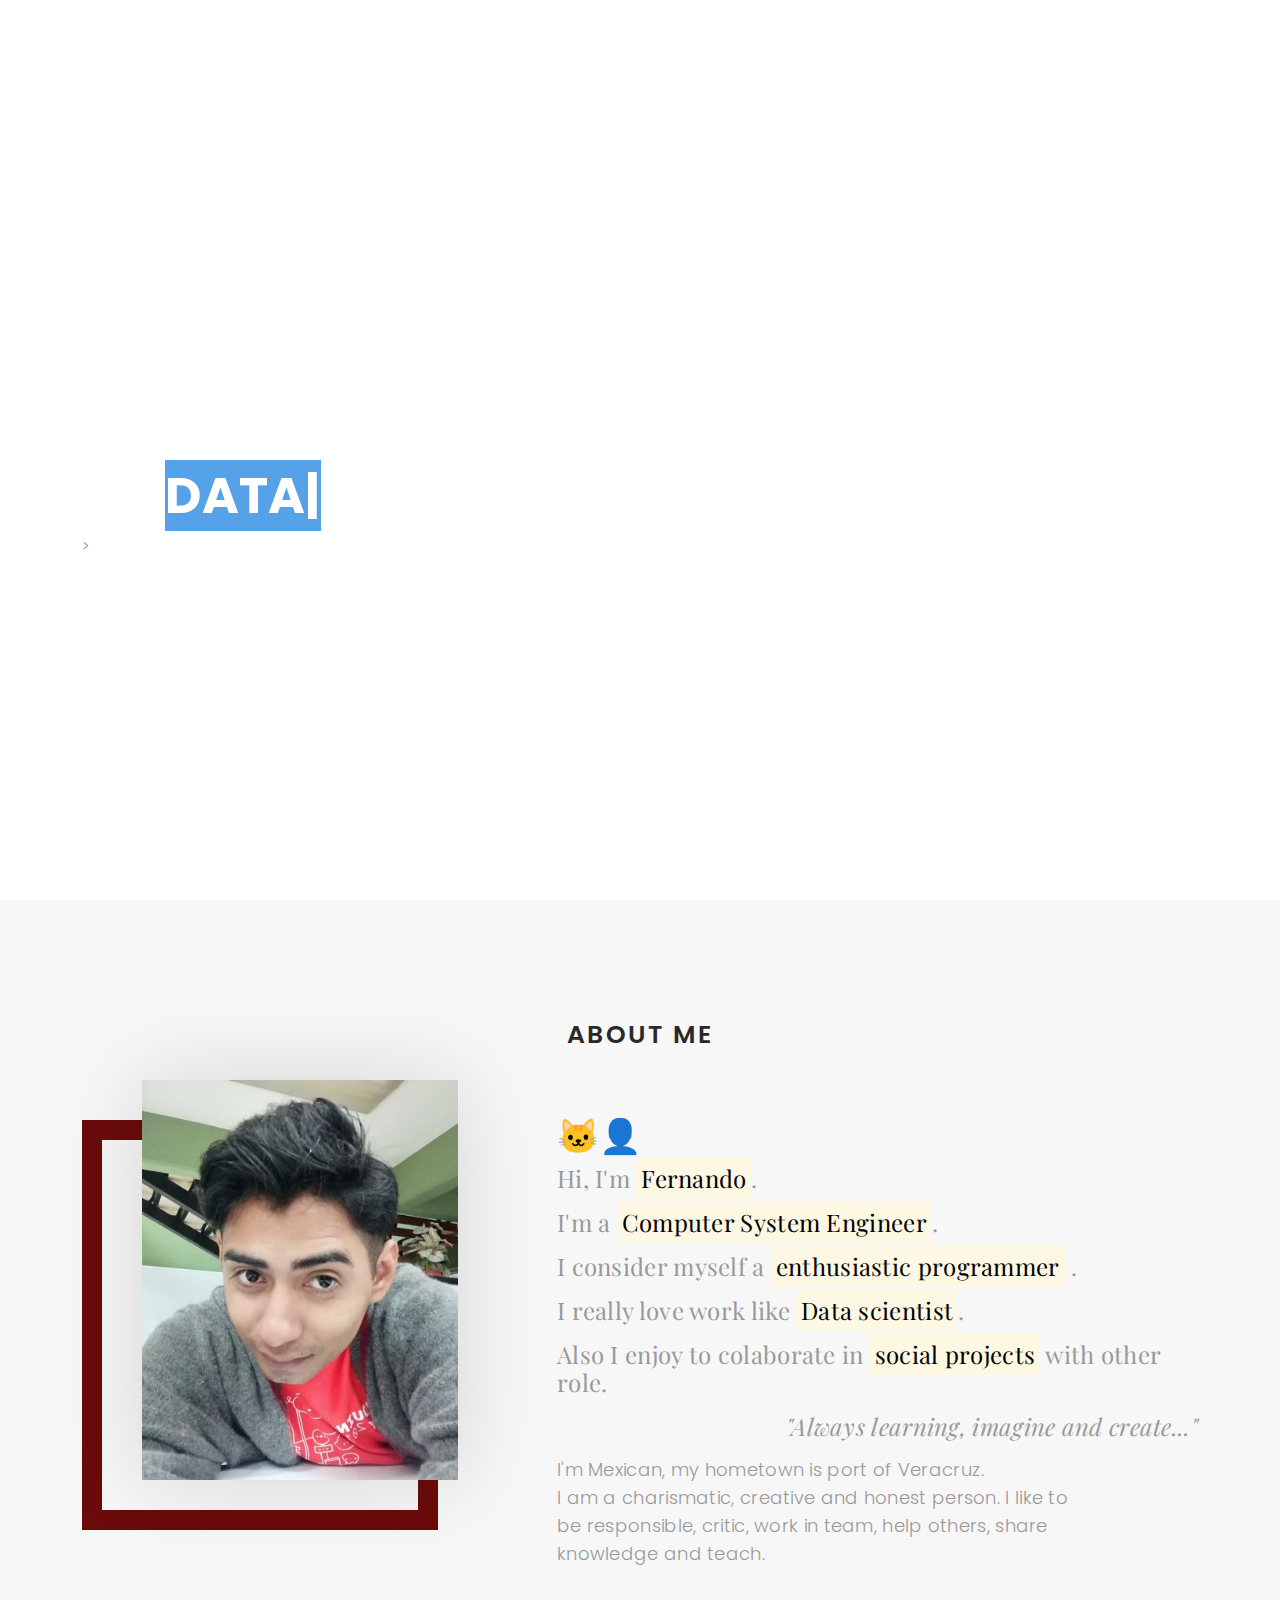
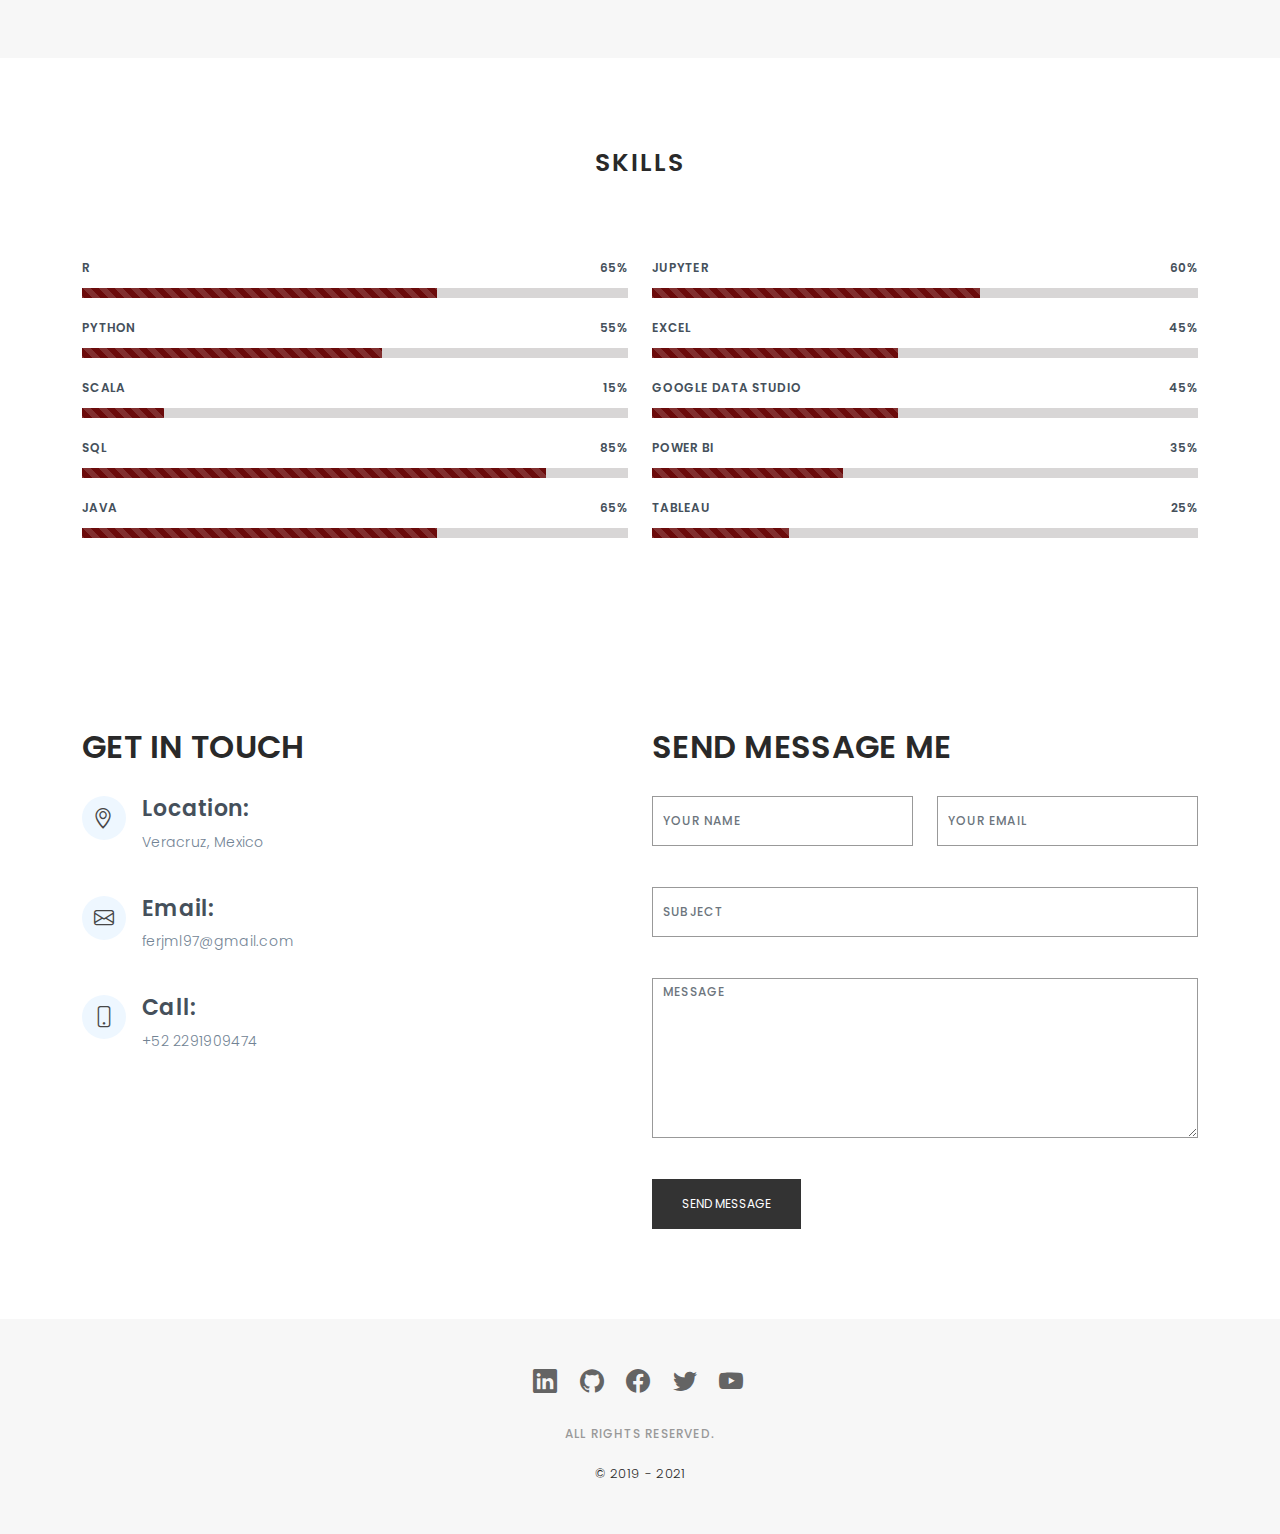
==== commit eaeb1485: "style.css" ====
--- a/index.html
+++ b/index.html
@@ -222,18 +222,19 @@
     </div> --><!-- End Services Section -->
 
     <!-- ======= Skills Section ======= -->
-    <section id="skills" class="skills section-bg ">
-      <div class="container">
-
-        <div class="section-title">
-          <div class="container">
-            <div class="section-title text-center">
-              <h2>SKILLS</h2>
-            </div>
-          </div>
+    <section id="skills" class="skills section-bg paddsection ">
+
+      <div class="section-title">
+        <div class="container">
+          <div class="section-title text-center">
+            <h2>SKILLS</h2>
+          </div>
+        </div>
 <!--           <p>Magnam dolores commodi suscipit. Necessitatibus eius consequatur ex aliquid fuga eum quidem. Sit sint consectetur velit. Quisquam quos quisquam cupiditate. Et nemo qui impedit suscipit alias ea. Quia fugiat sit in iste officiis commodi quidem hic quas.</p>
- -->        </div>
-
+ -->  
+      </div>
+
+      <div class="container">
         <div class="row skills-content">
 
           <div class="col-lg-6">
